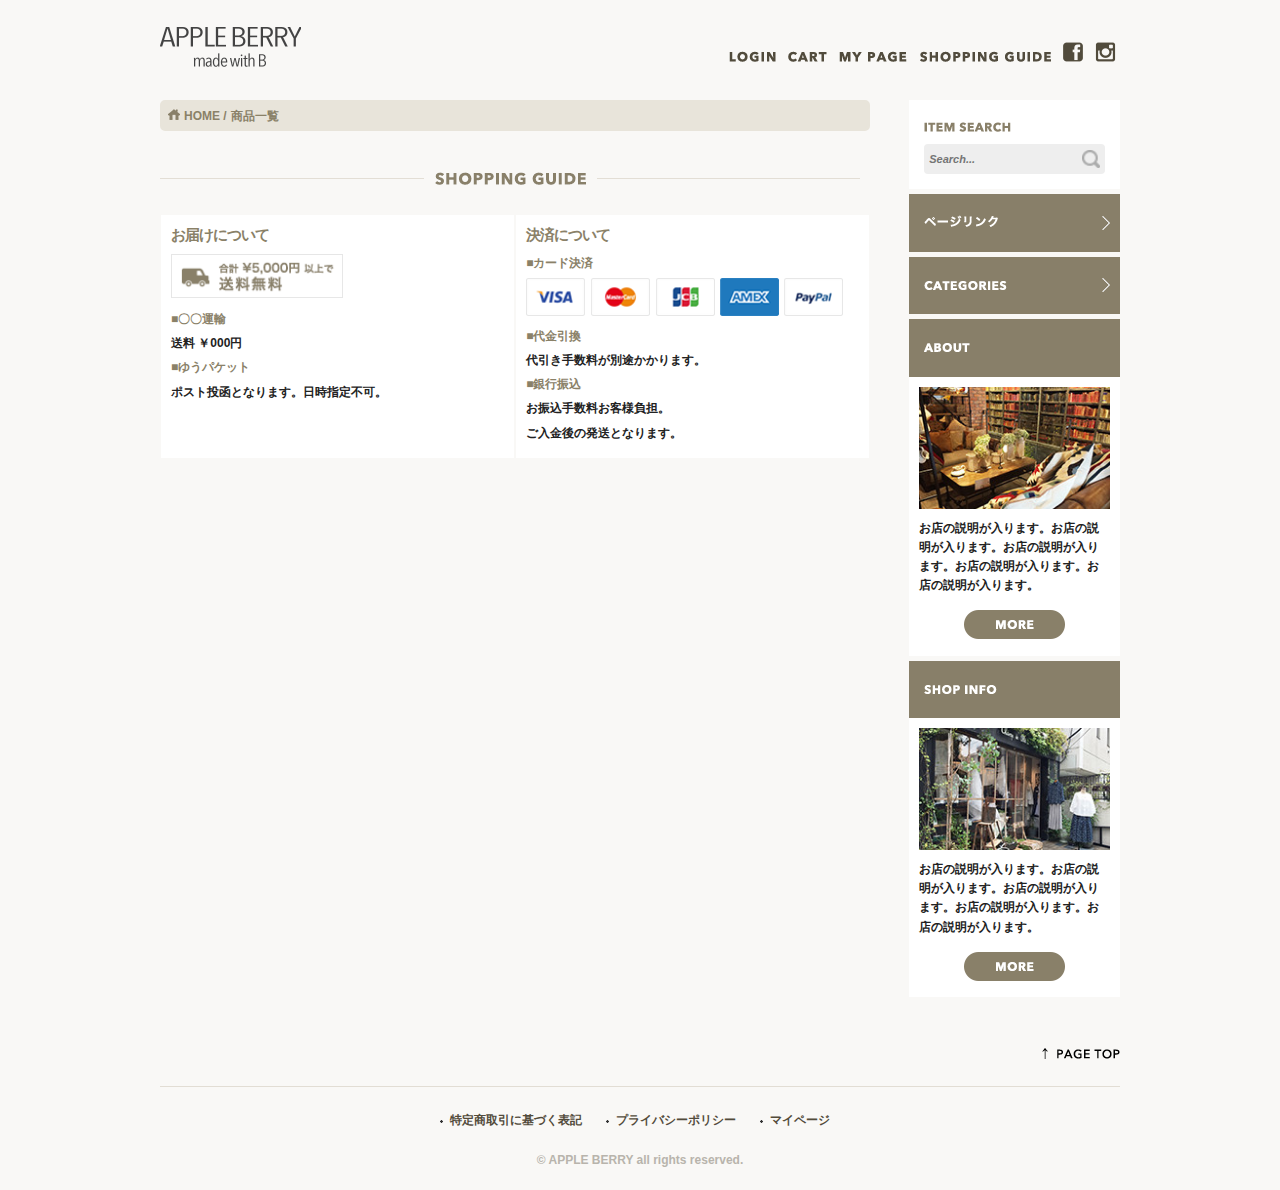
==== 2ndtemplate.html @ 78786bea "latest file" ====
<!DOCTYPE html>
<html lang="ja">
<head>
<meta charset="utf-8">
<meta name="viewport" content="width=device-width,initial-scale=1">
<title>テンプレート | APPLE BERRY</title>
<meta name="description" content="">
<meta name="keywords" content="">
<meta name="author" content="">
<meta name="robots" content="noindex,nofollow">
<meta name="googlebot" content="noindex,nofollow">
<meta http-equiv="pragma" content="no-cache">
<meta http-equiv="cache-control" content="no-cache">
<meta http-equiv="expires" content="0">
<meta http-equiv="X-UA-Compatible" content="IE=edge">
<meta http-equiv="Content-Script-Type" content="text/javascript;">
<meta http-equiv="Content-Style-Type" content="text/css;">
<!--[if lt IE 9]>
<script src="http://html5shiv.googlecode.com/svn/trunk/html5.js"></script>
<script src="http://css3-mediaqueries-js.googlecode.com/svn/trunk/css3-mediaqueries.js"></script>
<![endif]-->
<link rel="stylesheet" href="css/sp_init_2nd.css" media="(max-width: 549px)">
<link rel="stylesheet" href="css/pc_init_2nd.css" media="print,screen and (min-width: 550px)">
<link rel="icon" href="images/favicon.png">
<link rel="apple-touch-icon" href="./images/apple-touch-icon.png">
<link rel="shortcut icon" href="./images/favicon.ico" type="image/vnd.microsoft.ico">
<link rel="home" href="index.html" title="APPLE BERRY">
</head>

<body id="SHOPPING_SITE_TOP">
    
    <header class="container">
        <div class="row">
            <h1 id="LOGO" class="four columns"><a href="index.html" title="APPLE BERRY"><img src="./images/top/logo.png"></img></a></h1>
        <nav class="eight columns">
            <ul id="SP_MENU">
                <li><a href="https://www.facebook.com/"><img src="./images/top_sp/fb.png" alt="フェイスブック"></a></li>
                <li><a href="https://www.instagram.com/"><img src="./images/top_sp/insta.png" alt="インスタグラム"></a></li>
                <li id="SP_MENU_BUTTON"><img src="./images/top_sp/menu_icon.png" alt="メニュー"></li>
            </ul>
            
            <ul id="PC_MENU">
                <li><a href="#"><img src="images/top/menu_login.png" alt="ログイン"></a></li>
                <li><a href="#"><img src="images/top/menu_cart.png" alt="カート"></a></li>
                <li><a href="#"><img src="images/top/menu_mypage.png" alt="マイページ"></a></li>
                <li><a href="#SHOPPING_GUIDE"><img src="images/top/menu_guide.png" alt="ショッピングガイド"></a></li>
                <li class="social_link"><a href="https://www.facebook.com/"><img src="./images/top/facebook.png" alt="フェイスブック"></a></li>
                <li class="social_link"><a href="https://www.instagram.com/"><img src="./images/top/insta.png" alt="インスタグラム"></a></li>
            </ul>
        </nav>
        </div>
    </header>
    
    <main class="container">
        <section class="row">
            <div id="MAIN_FIELD" class="nine columns">
                
                <nav id="PANK">
                    <ul>
                        <li><a href="./index.html"><img class="home_icon" src="images/list/home_icon.png">HOME</a></li>
                        <li><a href="./list.html">商品一覧</a></li>
                    </ul>
                </nav>
                
                
                
                
                
                
                
            <div id="SHOPPING_GUIDE">
                <h2 class="sp"><img class="u-max-full-width" src="./images/top_sp/title_guide.png"></h2>
                <h2 class="pc"><img class="u-max-full-width" src="./images/top/title_guide.png"></h2>
                
                <div id="GUIDE_WRAPPER" class="clearfix">
                    
                    <div id="GUIDE_LEFT" class="guide_box">
                        <div class="guide_wrap">
                            <h3>お届けについて</h3>
                            <div class="guide_pict"><img src="./images/top/otodoke_banner.png" alt="合計￥5,000以上で送料無料"></div>
                                <dl>
                                    <dt>■〇〇運輸</dt>
                                    <dd>送料 ￥000円</dd>
                                    <dt>■ゆうパケット</dt>
                                    <dd>ポスト投函となります。日時指定不可。</dd>
                                </dl>
                            </div>
                        </div>
                        
                    <div id="GUIDE_RIGHT" class="guide_box">
                        <div class="guide_wrap">
                            <h3>決済について</h3>
                            <dl>
                                <dt>■カード決済</dt>
                                <dd class="guide_pict"><img src="./images/top/cards.png" alt="対応可能カード会社"></dd>
                                <dt>■代金引換</dt>
                                <dd>代引き手数料が別途かかります。</dd>
                                <dt>■銀行振込</dt>
                                <dd>お振込手数料お客様負担。</dd>
                                <dd>ご入金後の発送となります。</dd>
                            </dl>
                        </div>
                    </div>
                </div>
            </div>
        </div>
            
            <div id="SUB_FIELD" class="three columns">
                <article id="SEARCH_ENGINE">
                    <form action="#" method="post" name="search_engines">
                            <label for="SEARCH_IMG"><img src="./images/top/itemsearch.png"></label>
                        <dl>
                            <dt><input type="search" id="SEARCH_IMG" placeholder="Search..." value="" name="search" size="30" maxlength="255"></dt>
                            <dd><input type="image" src="./images/top/search_icon.png"></dd>
                        </dl>
                    </form>
                </article>
                
                <article id="PAGE_LINK" class="sub_box link_box">
                    <h4><img src="images/top/pagelink.png"></h4>
                    <ul>
                        <li><a href="index.html">トップページ</a></li>
                        <li><a href="list.html">商品一覧ページ</a></li>
                        <li><a href="products.html">商品詳細ページ</a></li>
                    </ul>
                </article>
                <article id="CATEGORIES_LINK" class="sub_box link_box">
                    <h4><img src="./images/top/categories.png"></h4>
                    <ul>
                        <li><a href="#">カテゴリー名</a></li>
                        <li><a href="#">カテゴリー名</a></li>
                        <li><a href="#">カテゴリー名</a></li>
                        <li><a href="#">カテゴリー名</a></li>
                        <li><a href="#">カテゴリー名</a></li>
                        <li><a href="#">カテゴリー名</a></li>
                    </ul>
                </article>
                
                
                <article id="ABOUT_DATA" class="sub_box clearfix">
                    <h4><img src="images/top/about.png"></h4>
                    <div class="sub_pict"><img src="./images/top/about_img.jpg" alt="店舗イメージ"></div>
                    <div class="sub_text">
                        <p>お店の説明が入ります。お店の説明が入ります。お店の説明が入ります。お店の説明が入ります。お店の説明が入ります。</p>
                        <div class="more_button"><a href="#"><img src="images/top/more_btn.png"></a></div>
                    </div>
                </article>
                <article id="SHOP_INFO" class="sub_box clearfix">
                    <h4><img src="./images/top/shop_info.png"></h4>
                    <div class="sub_pict"><img src="./images/top/shopinfo_img.jpg" alt="店舗イメージ"></div>
                    <div class="sub_text">
                        <p>お店の説明が入ります。お店の説明が入ります。お店の説明が入ります。お店の説明が入ります。お店の説明が入ります。</p>
                        <div class="more_button"><a href="#"><img src="images/top/more_btn.png"></a></div>
                    </div>
                </article>
            </div>
        </section>
    </main>
    
    <footer class="container">
        <div id="PAGE_TOP" class="row twelve columns">
            <a href="#LOGO"><img src="./images/top/pagetop.png"></a>
        </div>
        <div class="row twelve columns">
            <ul>
                <li><a href="#" title="特定商取引に基づく表記">特定商取引に基づく表記</a></li>
                <li><a href="#" title="プライバシーポリシー">プライバシーポリシー</a></li>
                <li><a href="#" title="マイページ">マイページ</a></li>
            </ul>
            
            <small class="twelve columns">&copy; APPLE BERRY all rights reserved.</small>
        </div>
    </footer>

<!-- JQueryのベースライブラリを読み込む -->
<script src="./js/jquery.min.js"></script>
<!-- ハンバーガーメニューの動きを実装 -->
<script src="./js/spmenu.js"></script>
<!-- リンクボックスの動きを実装 -->
<script src="./js/linkmenu.js"></script>
</body>
</html>
---- css/sp_init_2nd.css ----
@import url(./normalize.css);
@import url(./skeleton.css);
@import url(./base_design.css);
@import url(./sp_design.css);
@import url(./sp_design_2nd.css);
---- css/pc_init_2nd.css ----
@import url(./normalize.css);
@import url(./skeleton.css);
@import url(./base_design.css);
@import url(./pc_design.css);
@import url(./pc_design_2nd.css);
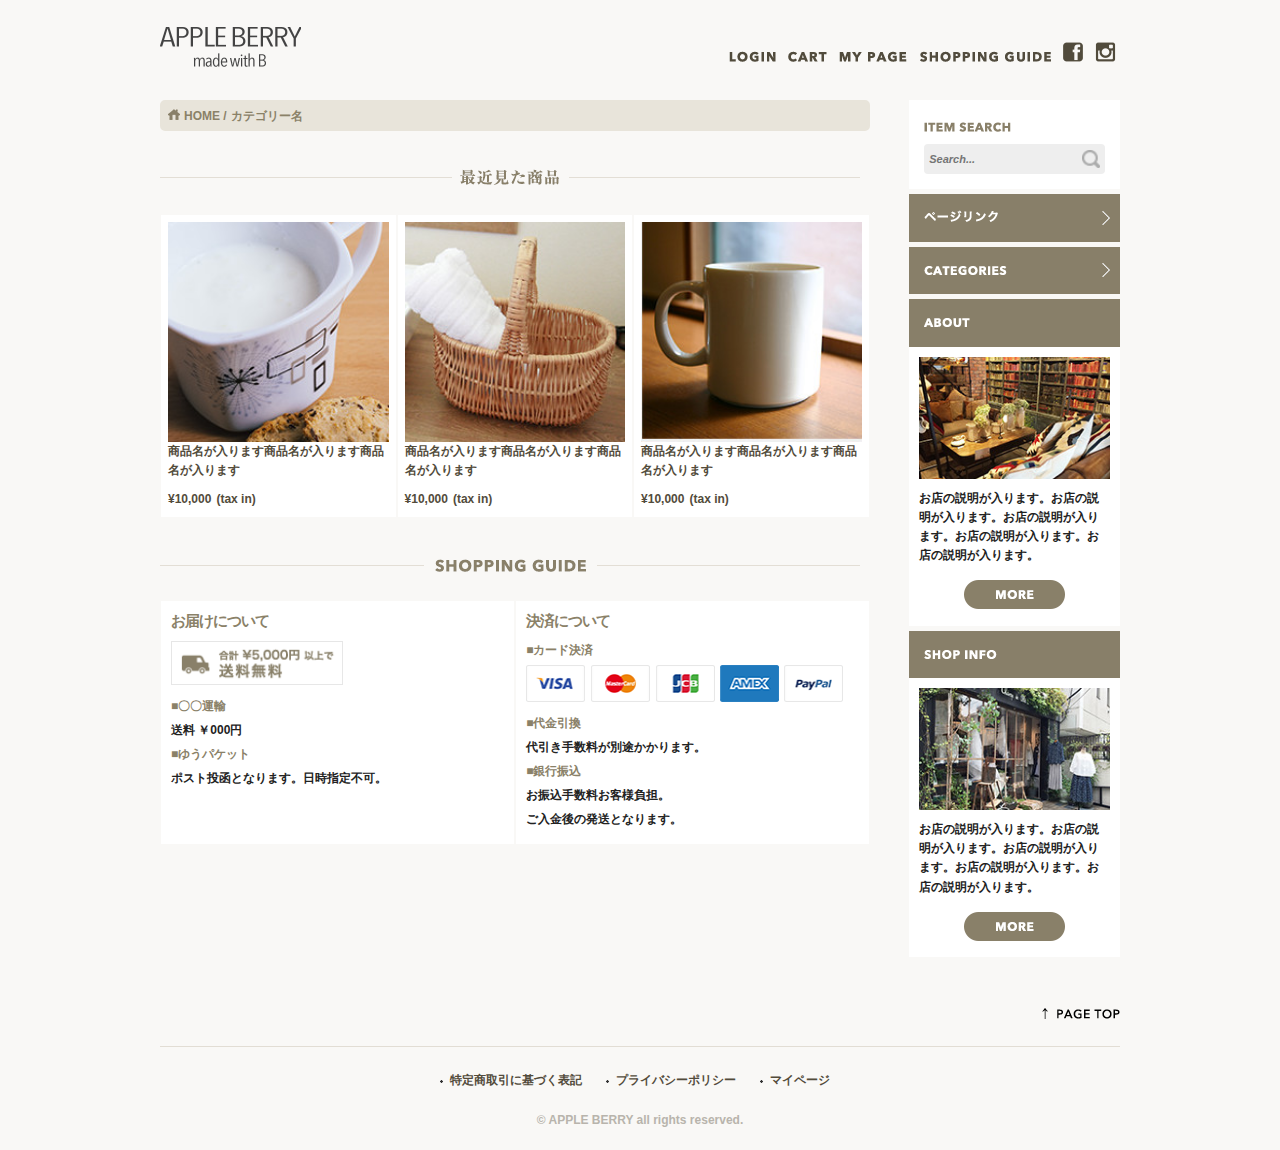
==== commit f431e532: "fix some files" ====
--- a/2ndtemplate.html
+++ b/2ndtemplate.html
@@ -40,12 +40,12 @@
             </ul>
             
             <ul id="PC_MENU">
-                <li><a href="#"><img src="images/top/menu_login.png" alt="ログイン"></a></li>
-                <li><a href="#"><img src="images/top/menu_cart.png" alt="カート"></a></li>
-                <li><a href="#"><img src="images/top/menu_mypage.png" alt="マイページ"></a></li>
-                <li><a href="#SHOPPING_GUIDE"><img src="images/top/menu_guide.png" alt="ショッピングガイド"></a></li>
-                <li class="social_link"><a href="https://www.facebook.com/"><img src="./images/top/facebook.png" alt="フェイスブック"></a></li>
-                <li class="social_link"><a href="https://www.instagram.com/"><img src="./images/top/insta.png" alt="インスタグラム"></a></li>
+                <li><a href="#"><img class="u-max-full-width" src="images/top/menu_login.png" alt="ログイン"></a></li>
+                <li><a href="#"><img class="u-max-full-width" src="images/top/menu_cart.png" alt="カート"></a></li>
+                <li><a href="#"><img class="u-max-full-width" src="images/top/menu_mypage.png" alt="マイページ"></a></li>
+                <li><a href="#SHOPPING_GUIDE"><img class="u-max-full-width" src="images/top/menu_guide.png" alt="ショッピングガイド"></a></li>
+                <li class="social_link"><a href="https://www.facebook.com/"><img class="u-max-full-width" src="./images/top/facebook.png" alt="フェイスブック"></a></li>
+                <li class="social_link"><a href="https://www.instagram.com/"><img class="u-max-full-width" src="./images/top/insta.png" alt="インスタグラム"></a></li>
             </ul>
         </nav>
         </div>
@@ -58,15 +58,37 @@
                 <nav id="PANK">
                     <ul>
                         <li><a href="./index.html"><img class="home_icon" src="images/list/home_icon.png">HOME</a></li>
-                        <li><a href="./list.html">商品一覧</a></li>
+                        <li><a href="./list.html">カテゴリー名</a></li>
                     </ul>
                 </nav>
-                
-                
-                
-                
-                
-                
+            
+            <div id="WATCH_ITEMS_LIST" class="item_list">
+                <h2 class="sp"><img class="u-max-full-width" src="images/list/title_recent_pro.png"></h2>
+                <h2 class="pc"><img class="u-max-full-width" src="images/list/recent_pro_pc.png"></h2>
+                
+                <ul class="clearfix">
+                    <li>
+                        <a href="./products.html"><div class="item_pict"><img src="images/top/item_07.jpg" alt="商品画像"></div>
+                        <div class="item_name">商品名が入ります商品名が入ります商品名が入ります</div>
+                        <div class="item_price"><span>¥10,000</span>(tax in)</div>
+                        </a>
+                    </li>
+                    
+                    <li>
+                        <a href="./products.html"><div class="item_pict"><img src="images/top/item_08.jpg" alt="商品画像"></div>
+                        <div class="item_name">商品名が入ります商品名が入ります商品名が入ります</div>
+                        <div class="item_price"><span>¥10,000</span>(tax in)</div>
+                        </a>
+                    </li>
+                    
+                    <li>
+                        <a href="./products.html"><div class="item_pict"><img src="images/top/item_09.jpg" alt="商品画像"></div>
+                        <div class="item_name">商品名が入ります商品名が入ります商品名が入ります</div>
+                        <div class="item_price"><span>¥10,000</span>(tax in)</div>
+                        </a>
+                    </li>
+                </ul>
+            </div>
                 
             <div id="SHOPPING_GUIDE">
                 <h2 class="sp"><img class="u-max-full-width" src="./images/top_sp/title_guide.png"></h2>
